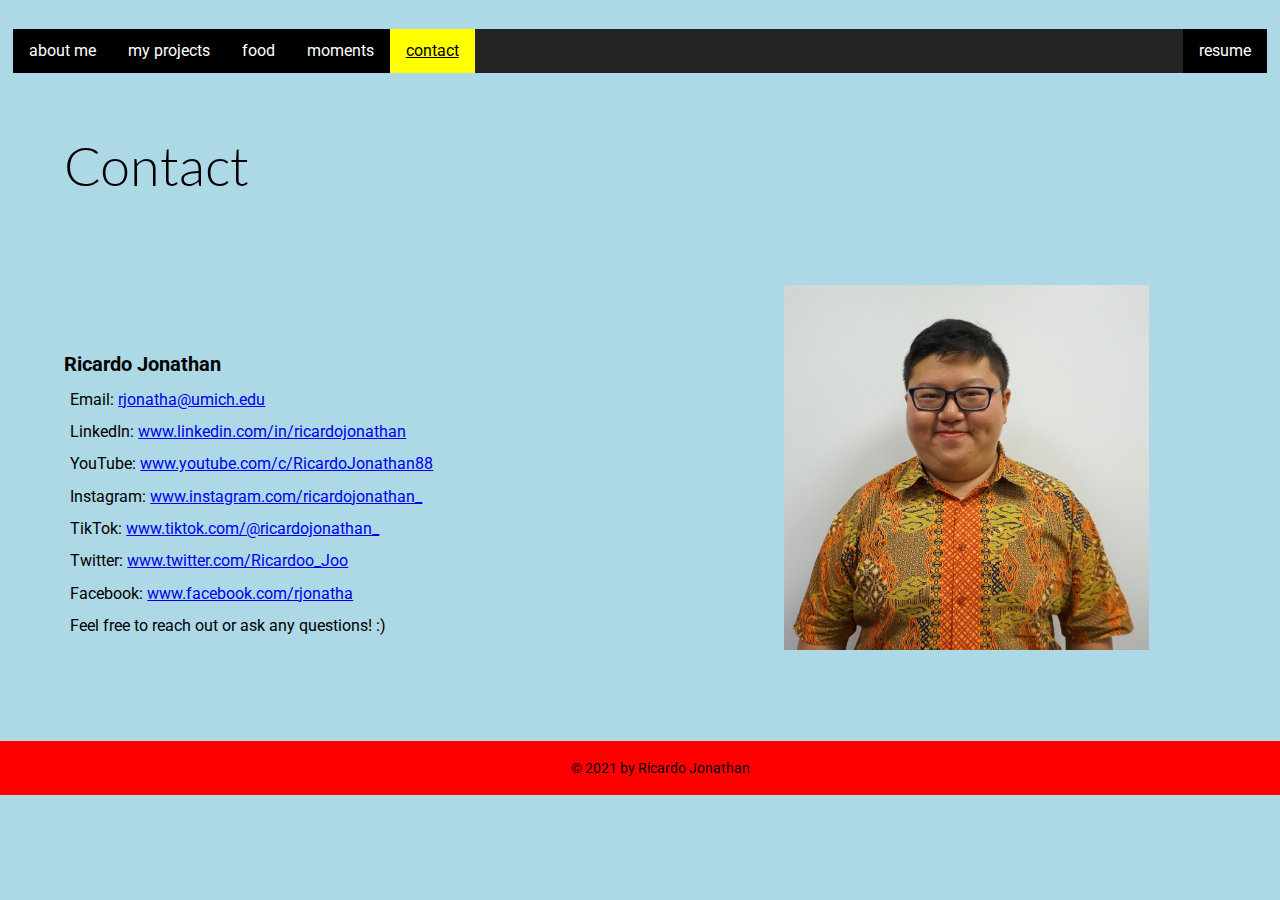
==== contact.html @ f523ad9b "Add files via upload" ====
<!DOCTYPE html>
<html lang="en">

<head>
    <meta charset="utf-8" />
    <meta name="viewport" content="width=device-width, initial-scale=1, shrink-to-fit=no">
    <title>contact</title>
    <link rel="stylesheet" type="text/css" href="css/reset.css">
    <link rel="stylesheet" type="text/css" href="css/main.css">
    <link rel="icon" href="imgs/message.png">
    <link href='https://fonts.googleapis.com/css?family=Lato:400,700' rel='stylesheet'>
    <link href="https://fonts.googleapis.com/css?family=Roboto" rel="stylesheet">
    <link rel="stylesheet" href="https://use.fontawesome.com/releases/v5.7.1/css/all.css"
        integrity="sha384-fnmOCqbTlWIlj8LyTjo7mOUStjsKC4pOpQbqyi7RrhN7udi9RwhKkMHpvLbHG9Sr" crossorigin="anonymous">
        
    <!-- Global site tag (gtag.js) - Google Analytics -->
    <script async src="https://www.googletagmanager.com/gtag/js?id=UA-214563528-1"></script>
    <script>
        window.dataLayer = window.dataLayer || [];
        function gtag(){dataLayer.push(arguments);}
    gtag('js', new Date());

    gtag('config', 'UA-214563528-1');
    </script>

</head>

<body>
    <a href=#main class="skip">Skip to content</a>
    <header>
        <nav>
            <ul class="topnav">
                <li><a href="index.html"> about me </a></li>
                <li><a href="projects.html"> my projects </a></li>
                <li><a href="food.html"> food </a></li>
                <li><a href="moments.html"> moments </a></li>
                <li><a class="active" href="contact.html"> contact </a></li>
                <li class="rightnav"><a href="resume.pdf" target="_blank"> <i class="fas fa-file-alt"></i> resume </a>
                </li>
            </ul>
        </nav>
    </header>

    <main id="main">
        <h1>Contact</h1>

        <div class="flex-container">
            <div class="paragraph">
                <p class="paragraph">
                    <h2>Ricardo Jonathan</h2>
                    <p>
                    Email: <a href="mailto: rjonatha@umich.edu" target="_blank"> rjonatha@umich.edu
                    </a></p>
                    <p>
                    LinkedIn: <a href="https://www.linkedin.com/in/ricardojonathan" target="_blank"> www.linkedin.com/in/ricardojonathan
                    </a></p>
                    <p>
                    YouTube: <a href="https://www.youtube.com/c/RicardoJonathan88" target="_blank"> www.youtube.com/c/RicardoJonathan88
                    </a></p>
                    <p>
                    Instagram: <a href="https://instagram.com/ricardojonathan_" target="_blank"> www.instagram.com/ricardojonathan_
                    </a></p>
                    <p>
                    TikTok: <a href="https://tiktok.com/@ricardojonathan_" target="_blank"> www.tiktok.com/@ricardojonathan_
                    </a></p>
                    <p>
                    Twitter: <a href="https://twitter.com/Ricardoo_Joo" target="_blank"> www.twitter.com/Ricardoo_Joo
                    </a></p>
                    <p>
                    Facebook: <a href="https://facebook.com/rjonatha" target="_blank"> www.facebook.com/rjonatha
                    </a></p>
                    <p>
                    Feel free to reach out or ask any questions! :)
                    </p>
                </p>
            </div>

            <div>
                <img src="imgs/potrait.JPG" alt="Photo" class="picture" />
            </div>

        </div>

    </main>
    <main id = "main_contact">
    <script type="text/javascript" src="https://form.jotform.com/jsform/213367795296168"></script>
    <br><br>
    </main>

    <footer>
        &#169; 2021 by Ricardo Jonathan
    </footer>

    <script>
        window.onscroll = function () { makeSticky() };

        var navbar = document.getElementById("topnav");

        var sticky = navbar.offsetTop;

        var isMobile = /iPhone|iPad|iPod|Android/i.test(navigator.userAgent);
        function makeSticky() {
            if ((window.pageYOffset >= sticky) && (!isMobile)) {
                navbar.classList.add("sticky")
            } else {
                navbar.classList.remove("sticky");
            }
        }
    </script>

</body>

</html>
---- css/main.css ----
.parallax {
	background-image: url('music.jpeg');
  
	height: 100vh; 
	width: 100%;
  
	background-attachment: fixed;
	background-position: center;
	background-repeat: no-repeat;
	background-size: cover;
}

body {
    font-family: 'Roboto', sans-serif;
    background-color: lightblue;
}

h1 { 
    color: black; 
    font-family: 'Lato', sans-serif; 
    font-size: 54px; 
    font-weight: 300; 
    line-height: 58px; 
    margin: 5%;
	animation: type 2s steps(45), blink .7s step-end 2s infinite alternate;
}

  @keyframes type {
    0% {
      width:0ch;
    }
    100% {
      width:30ch;
    }
  }

  @keyframes blink {
   40% { border-color: transparent;
   }
}

footer {
	font-size: 14px;
	background-color: red;
	width: 100%;
	bottom: 0px;
	padding: 20px;
	text-align: center;
}

.topnav li.a, li, .rightnav {
	float: none;
	list-style-type: none;
	overflow: hidden;
	background-color: rgb(0, 0, 0);
}  

li a {
    display: block;
    color: white;
    text-align: center;
    padding: 14px 16px;
    text-decoration: none;
}
  
li a:hover:not(.active), a:focus:not(.active), .active {
	color: rgb(0, 0, 0);
    background-color: yellow;
	text-decoration: underline;
}

p {
    color: black; 
    font-family: 'Roboto', sans-serif;
    font-size: 16px; 
    line-height: 26px;
    margin: 1%;
}

.food {
	margin: 0;
	padding: 0;
	height: 5fr;
	object-fit: cover;
	width: 100%;
	height: auto;
}

.grid-container{
	display: grid;
	grid-template-columns: repeat(2, 1fr);
	justify-items: center;
	grid-column-gap: 5%;
	grid-row-gap: 10;
}

.grid-item{
	height: 5%;
	object-fit: cover;
	width: 100%;
	height: auto;
}

.skip{
	position: relative;
	left: -2000px;
}

.skip:focus{
	position: static;
}

.project_description {
    color: black;
	line-height: 1.2;
	width: 80%;
	margin-left: 5%;
}

.flex-container {
	display: flex;
	flex-direction: column;
}

.flip-card{
	width: 700px;
	height: 350px;
	padding: 20px;
	margin: auto;
	perspective: 800px;
	display: block;
 }
 
 .flip-card-inner{
	 position: relative;
	 width: 100%;
	 height: 100%;
	 text-align: center;
	 transform-style: preserve-3d;
	 transition: transform 1.0s;
 }
 
 .flip-card:hover .flip-card-inner, .flip-card:active .flip-card-inner, .flip-card:focus .flip-card-inner, .flip-card:focus-within .flip-card-inner{
	 transform: rotateY(180deg);
 }
 
 .flip-card-front, .flip-card-back {
	 position: absolute;
	 width: 100%;
	 height: 100%;
	 backface-visibility: hidden;
	 -webkit-backface-visibility: hidden;
 }
 
 .flip-card-front{
	 background-color: yellow;
 }
 
 .flip-card-back h1{
	 margin-top: 14px;
 }
 
 .flip-card-back {
   background-color: yellow;
   color: #000000;
   line-height: 200%;
   transform: rotateY(180deg);
 }
 
 .flip-card-back p{
	 text-align: center;
	 font-family: 'Fjalla One', sans-serif;
	 font-size: 20px;
 }
 
 .flip-card.focus-within .flip-card-inner{
	 transform: rotateY(180deg);
 }

h2 {
	font-size: 20px;
	font-weight: bold;
	position: relative;
	margin: 2% 0% 2%;
	width: 100%;
}

.picture {
	width: 90%;
	margin: 5%;
}

.paragraph {
	margin: 5%;
	width: 90%
}

.fooddesc {
	margin: 5%;
	width: 80%;
}

#michigan {
	margin: 3%;	
	padding: 3%;
}

@media only screen and (min-width: 530px) {
	.topnav {
		list-style-type: none;
		margin: 1%;
		padding: 0;
		overflow: hidden;
		background-color: rgb(36, 36, 36);
	}
	li {
		float: left;
	}
	.rightnav {
		float: right;
	}

	.project_description {
		width: 100%;
		margin-left: 5%;
	}
	.picture {
		width: 70%;
	}
	.sticky {
		position: fixed;
		top: 0;
		width: 100%;
	}
	.sticky+#main {
		padding-top: 60px;
	}
}

@media only screen and (min-width: 800px) {
	.flex-container {
		flex-direction: row;
	}
	.grid-container {
		grid-template-columns: repeat(3, 1fr);
	}
	#michigan {
		display: flex;
	}
	.picture {
		width: 90%;
	}
	.paragraph {
		width: 70vh;
	}
}

@media only screen and (min-width: 1200px) {
	.grid-container {
		grid-template-columns: repeat(4, 1fr);
	}
	.picture {
		width: 70%;
	}
}

@media screen and (prefers-reduced-motion: reduce) {
	#index {
		animation: none;
		border-right: none;
	}
    .parallax {
        background-attachment: scroll;
    }

    .flip-card-inner {
        transition: none;
    }
  }
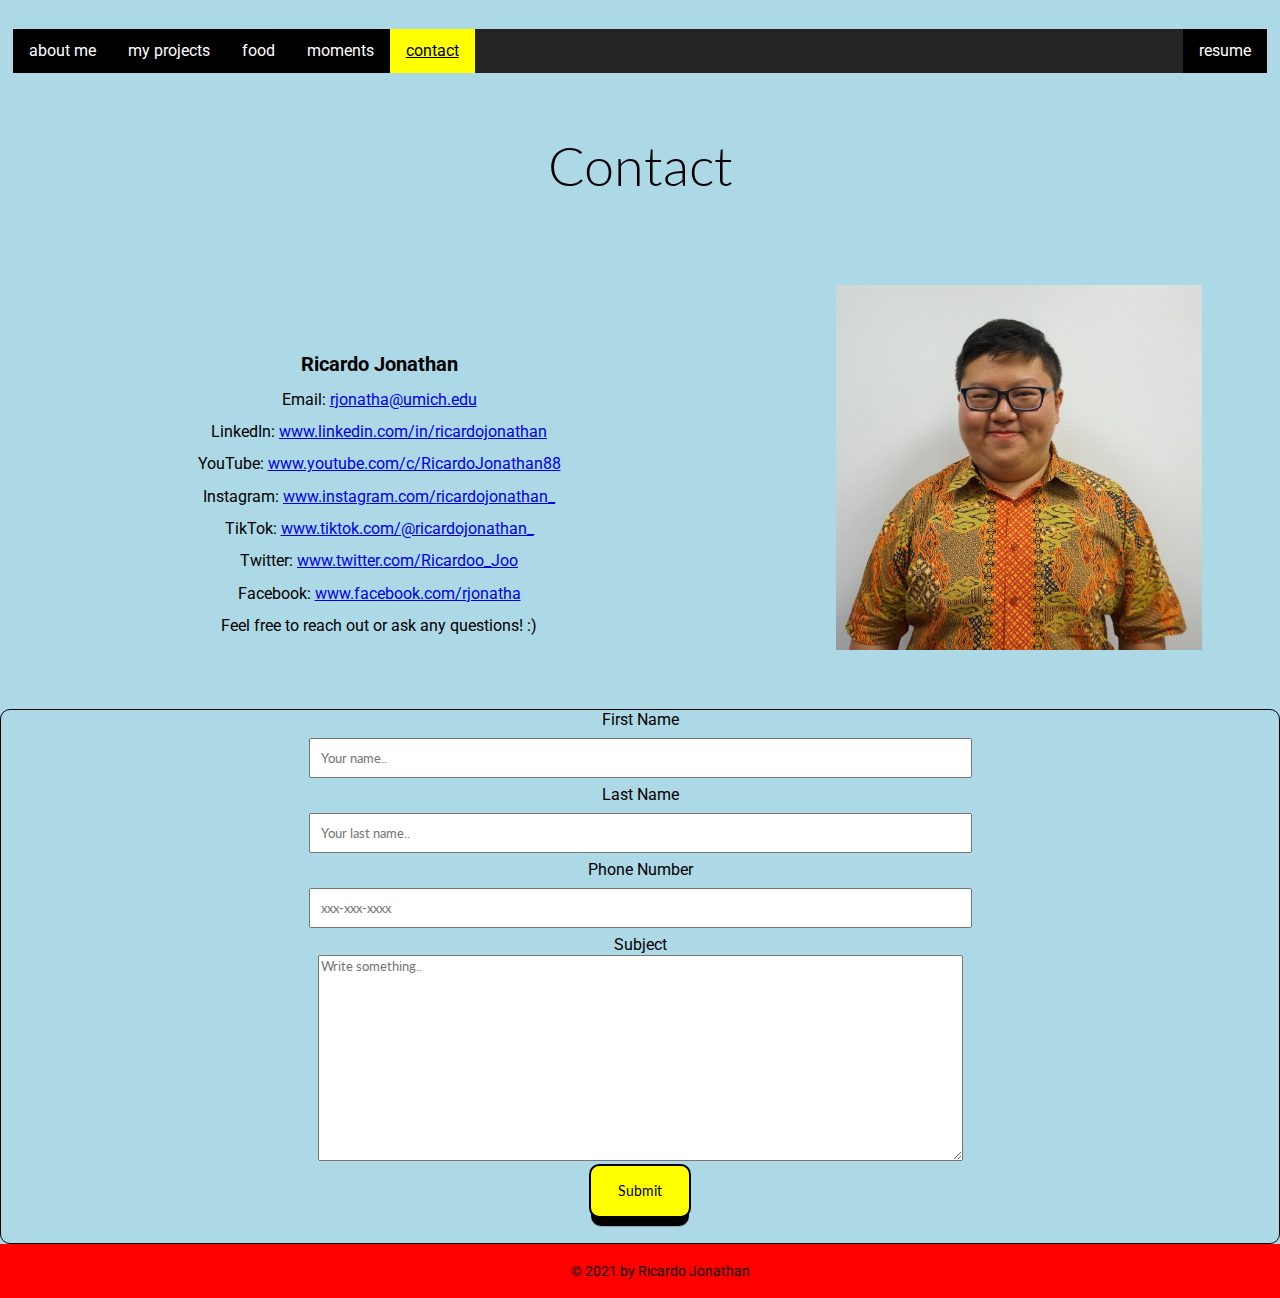
==== commit 4c50a2a8: "Add files via upload" ====
--- a/contact.html
+++ b/contact.html
@@ -14,13 +14,13 @@
         integrity="sha384-fnmOCqbTlWIlj8LyTjo7mOUStjsKC4pOpQbqyi7RrhN7udi9RwhKkMHpvLbHG9Sr" crossorigin="anonymous">
         
     <!-- Global site tag (gtag.js) - Google Analytics -->
-    <script async src="https://www.googletagmanager.com/gtag/js?id=UA-214563528-1"></script>
+    <script async src="https://www.googletagmanager.com/gtag/js?id=G-MQ13KM689S"></script>
     <script>
         window.dataLayer = window.dataLayer || [];
         function gtag(){dataLayer.push(arguments);}
     gtag('js', new Date());
 
-    gtag('config', 'UA-214563528-1');
+    gtag('config', 'G-MQ13KM689S');
     </script>
 
 </head>
@@ -81,10 +81,27 @@
 
         </div>
 
-    </main>
-    <main id = "main_contact">
-    <script type="text/javascript" src="https://form.jotform.com/jsform/213367795296168"></script>
-    <br><br>
+        <div class="contactForm">
+            <!-- responses at https://formspree.io/forms/xpzbajnl/submissions -->
+            <form action="https://formspree.io/f/xjvlvgll" method="post">
+              <label for="fname">First Name</label><br>
+              <input type="text" id="fname" name="First Name" placeholder="Your name.."><br>
+          
+              <label for="lname">Last Name</label><br>
+              <input type="text" id="lname" name="Last Name" placeholder="Your last name.."><br>
+          
+              <label for="phone">Phone Number</label><br>
+              <input type="tel" id=phone name="Phone Number" placeholder="xxx-xxx-xxxx" class= "bfh-phone" required><br>
+              
+              <label for="subject">Subject</label><br>
+              <textarea id="subject" name="subject" placeholder="Write something.." style="height:200px"></textarea><br>
+              
+              <button type="submit" class="button" value="Submit">
+                Submit</strong>
+            </button><br>
+            </form>
+          </div>
+
     </main>
 
     <footer>
@@ -107,7 +124,6 @@
             }
         }
     </script>
-
 </body>
 
 </html>--- a/css/main.css
+++ b/css/main.css
@@ -13,6 +13,7 @@
 body {
     font-family: 'Roboto', sans-serif;
     background-color: lightblue;
+	text-align: center;
 }
 
 h1 { 
@@ -205,6 +206,73 @@
 	padding: 3%;
 }
 
+form {
+    border: 1px solid black;
+    border-radius: 10px;
+	}
+
+input {
+    width: 50%;
+	font-family: 'Lato', sans-serif;
+	justify-content: center;  
+    padding: 10px;
+    margin: 7.5px;
+	}
+
+label{
+	line-height: 1.25;
+ 	}
+
+textarea{
+	width: 50%;
+	font-family: 'Lato', sans-serif; 
+	}
+
+.button {
+	transform-style: preserve-3d;
+	background: yellow;
+    transition: transform 150ms cubic-bezier(0, 0, 0.58, 1), box-shadow 150ms cubic-bezier(0, 0, 0.58, 1);
+	border: 2px solid black;
+	border-radius: 0.75em;
+	font-family: 'Lato', sans-serif; 
+    font-size: 85%;
+    padding: 1.25em 2em;
+    margin-bottom: 25px;
+	}
+
+.button::before {
+	transform: translate3d(0, 0.75em, -1em);
+	background: black;
+    transition: transform 150ms cubic-bezier(0, 0, 0.58, 1), box-shadow 150ms cubic-bezier(0, 0, 0.58, 1);
+    width: 100%;
+    height: 100%;
+	position: absolute;
+    content: '';
+    top: 0;
+    left: 0;
+    right: 0;
+    bottom: 0;
+    border-radius: inherit;
+	}
+
+.button:hover {
+    transform: translate(0, 0.25em);
+	background: green;
+	}
+
+.button:hover::before {
+    transform: translate3d(0, 0.5em, -1em);
+	}
+   
+.button:active {
+    transform: translate(0em, 0.75em);
+	background: black;
+    }
+
+.button:active::before {
+    transform: translate3d(0, 0, -1em);
+    }
+
 @media only screen and (min-width: 530px) {
 	.topnav {
 		list-style-type: none;
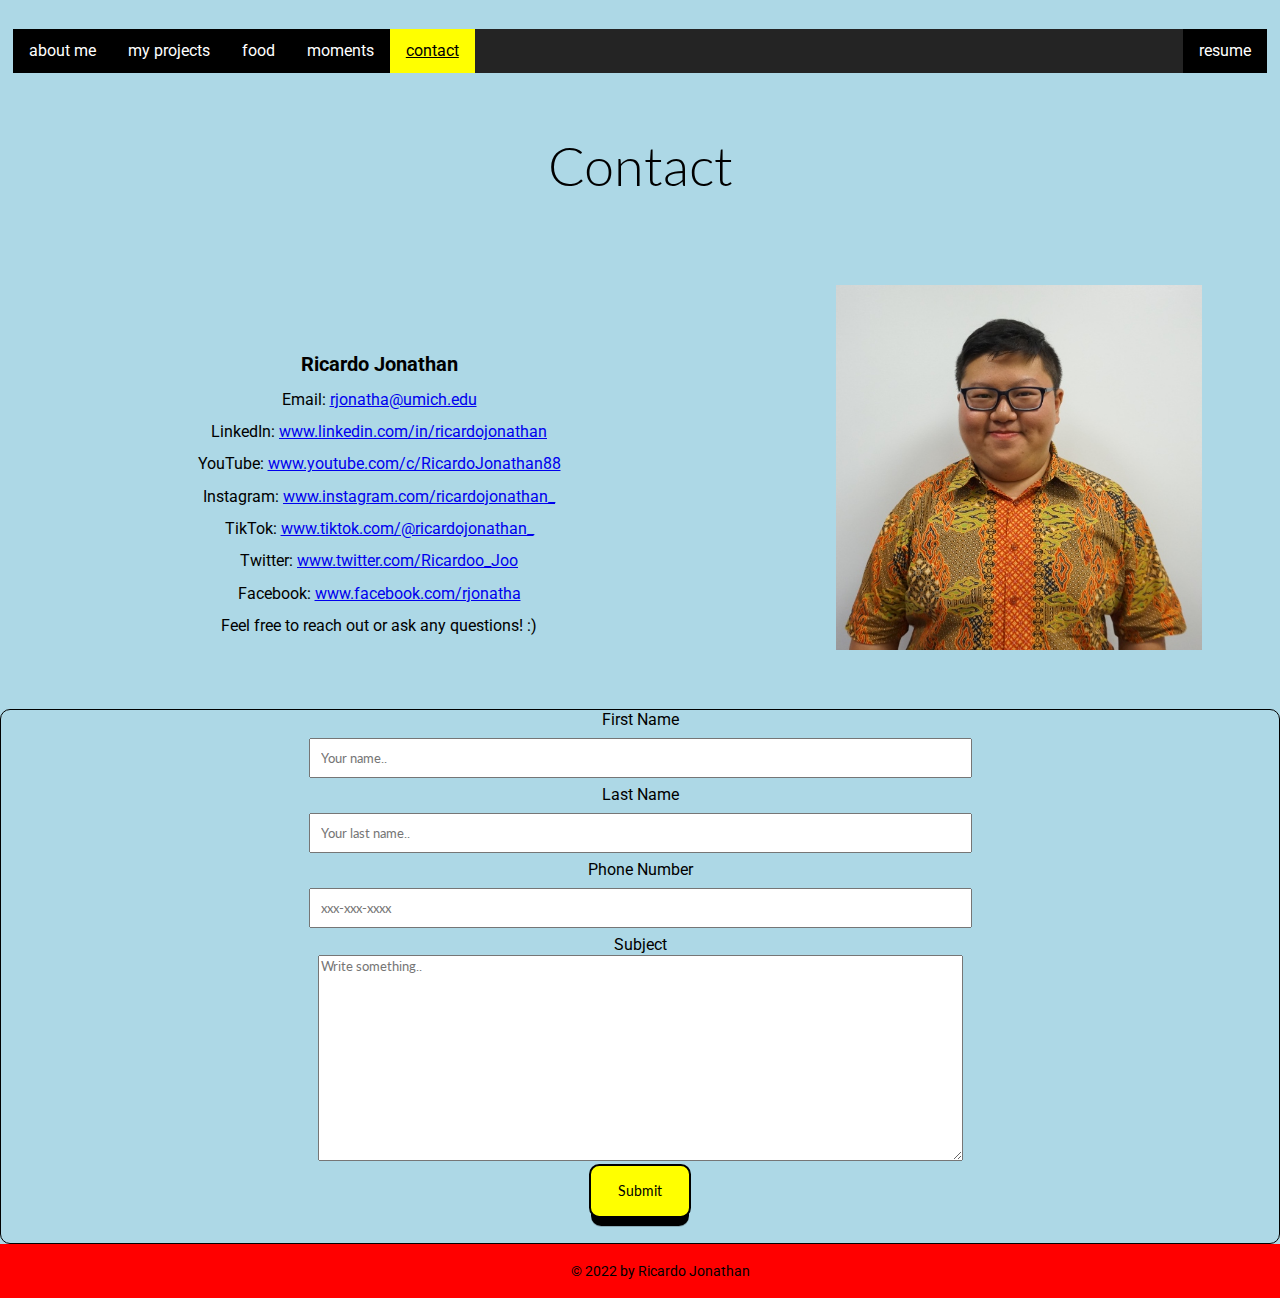
==== commit 89f859a1: "Add files via upload" ====
--- a/contact.html
+++ b/contact.html
@@ -105,7 +105,7 @@
     </main>
 
     <footer>
-        &#169; 2021 by Ricardo Jonathan
+        &#169; 2022 by Ricardo Jonathan
     </footer>
 
     <script>
--- a/css/main.css
+++ b/css/main.css
@@ -124,8 +124,8 @@
 }
 
 .flip-card{
-	width: 700px;
-	height: 350px;
+	width: 300px;
+	height: 450px;
 	padding: 20px;
 	margin: auto;
 	perspective: 800px;
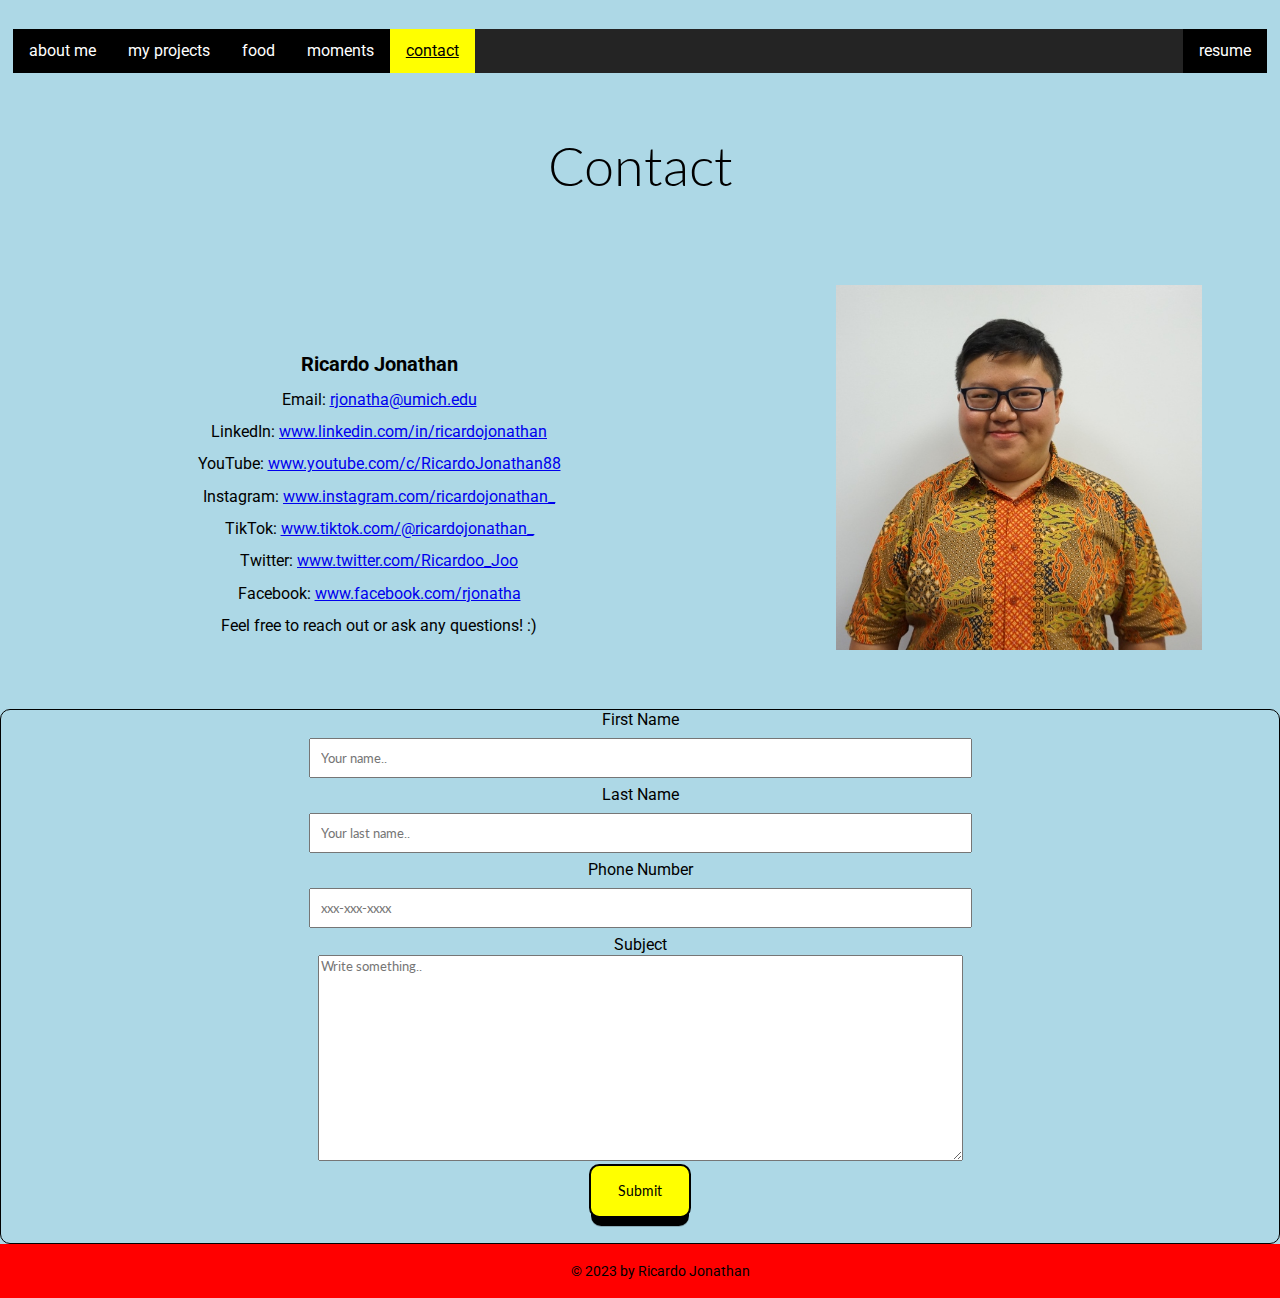
==== commit 468fa5c7: "Add files via upload" ====
--- a/contact.html
+++ b/contact.html
@@ -105,7 +105,7 @@
     </main>
 
     <footer>
-        &#169; 2022 by Ricardo Jonathan
+        &#169; 2023 by Ricardo Jonathan
     </footer>
 
     <script>
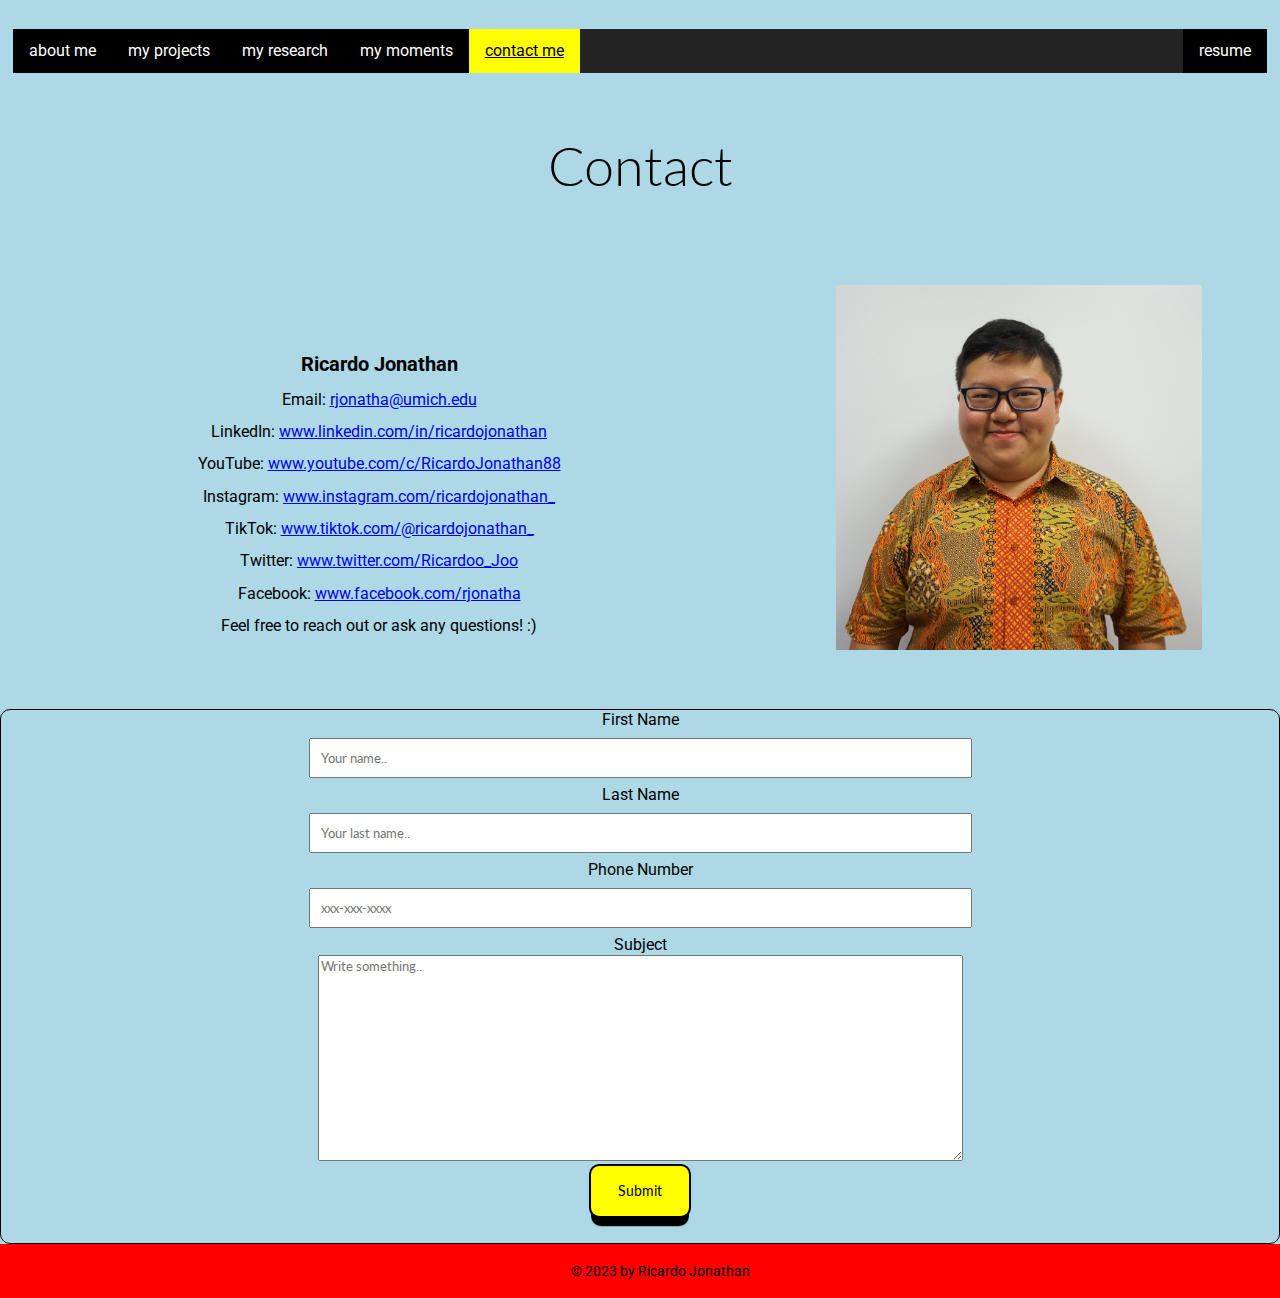
==== commit 42b5b6a8: "Add files via upload" ====
--- a/contact.html
+++ b/contact.html
@@ -32,9 +32,9 @@
             <ul class="topnav">
                 <li><a href="index.html"> about me </a></li>
                 <li><a href="projects.html"> my projects </a></li>
-                <li><a href="food.html"> food </a></li>
-                <li><a href="moments.html"> moments </a></li>
-                <li><a class="active" href="contact.html"> contact </a></li>
+                <li><a href="food.html"> my research </a></li>
+                <li><a href="moments.html"> my moments </a></li>
+                <li><a class="active" href="contact.html"> contact me </a></li>
                 <li class="rightnav"><a href="resume.pdf" target="_blank"> <i class="fas fa-file-alt"></i> resume </a>
                 </li>
             </ul>
